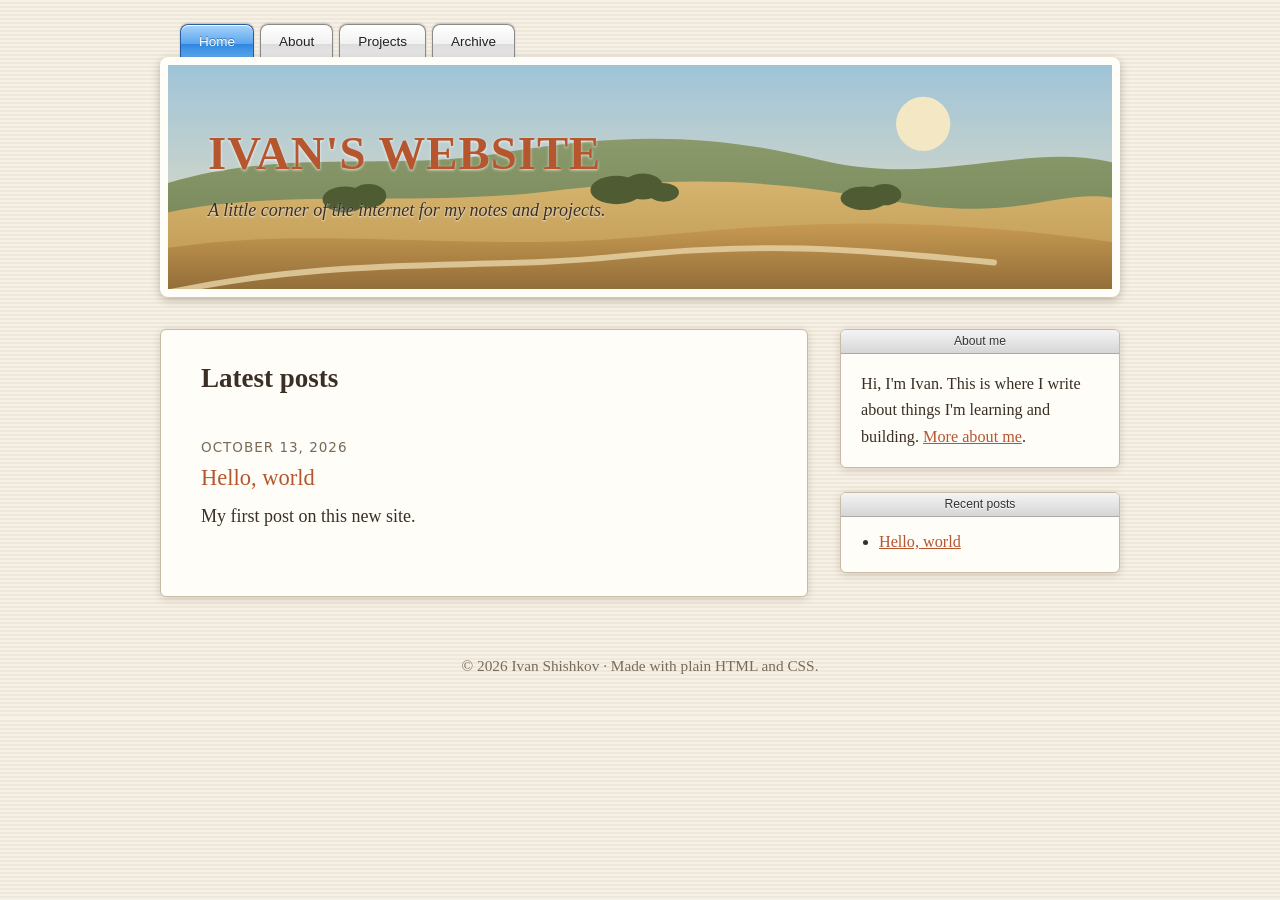
==== index.html @ f4763fa1 "Add header picture with the tabs tucked behind it Placeholder landscape lives in images/header.svg; " ====
<!doctype html>
<html lang="en">
<head>
  <meta charset="utf-8">
  <meta name="viewport" content="width=device-width, initial-scale=1">
  <title>Ivan's Website</title>
  <link rel="stylesheet" href="style.css">
</head>
<body>
  <!-- Tabs (they peek out from behind the picture). To add a tab, copy one <li> line. Put class="active" on the current page's link. -->
  <nav class="tabs">
    <ul>
      <li><a href="index.html" class="active">Home</a></li>
      <li><a href="about.html">About</a></li>
      <li><a href="projects.html">Projects</a></li>
      <li><a href="archive.html">Archive</a></li>
    </ul>
  </nav>

  <!-- Header picture: to use your own photo, put it in the images folder and change header.svg below to its file name -->
  <header class="banner" style="background-image: url('images/header.svg');">
    <p class="site-title"><a href="index.html">Ivan's Website</a></p>
    <p class="tagline">A little corner of the internet for my notes and projects.</p>
  </header>

  <div class="page">
    <main>
      <h2>Latest posts</h2>
      <ul class="posts">
        <!-- To add a post: copy posts/hello-world.html, rename it, then copy the <li> below -->
        <li>
          <span class="date">October 13, 2026</span>
          <a href="posts/hello-world.html">Hello, world</a>
          <p>My first post on this new site.</p>
        </li>
      </ul>
    </main>

    <aside>
      <section>
        <h3>About me</h3>
        <p>Hi, I'm Ivan. This is where I write about things I'm learning and building. <a href="about.html">More about me</a>.</p>
      </section>
      <section>
        <h3>Recent posts</h3>
        <ul>
          <li><a href="posts/hello-world.html">Hello, world</a></li>
        </ul>
      </section>
    </aside>
  </div>

  <footer>&copy; 2026 Ivan Shishkov &middot; Made with plain HTML and CSS.</footer>
</body>
</html>
---- style.css ----
/* ---------- Colours (change these to re-theme the whole site) ---------- */
:root {
  --paper: #f6f1e7;       /* page background, warm cream */
  --card: #fffdf8;        /* main content box */
  --ink: #3b2f25;         /* main text, dark brown */
  --muted: #7a6a58;       /* dates and small text */
  --clay: #b5562f;        /* links and highlights, terracotta */
  --moss: #5e6b3a;        /* tab bar, olive green */
  --moss-dark: #46522a;   /* active tab */
  --sand: #e4d8c3;        /* borders and lines */
}

/* ---------- Basics ---------- */
* { box-sizing: border-box; }
body {
  margin: 0;
  font-family: Georgia, "Times New Roman", serif;
  font-size: 18px;
  line-height: 1.65;
  color: var(--ink);
  background: var(--paper);
  /* faint horizontal pinstripes, like old Mac OS X windows */
  background-image: repeating-linear-gradient(var(--paper) 0 2px, #efe8da 2px 4px);
}
a { color: var(--clay); }
a:hover { color: var(--ink); }
h1, h2, h3 { line-height: 1.25; }

/* ---------- Tabs: little glossy "Aqua" folder tabs that sit behind the picture ---------- */
.tabs ul {
  max-width: 1000px;
  margin: 24px auto 0;
  padding: 0 40px;
  list-style: none;
  display: flex;
  flex-wrap: wrap;
  gap: 6px;
}
.tabs a {
  display: block;
  padding: 6px 18px 14px;            /* extra space at the bottom hides behind the picture */
  border: 1px solid #8a8a8a;
  border-bottom: none;
  border-radius: 8px 8px 0 0;        /* rounded top corners, like folder tabs */
  color: #222;
  text-decoration: none;
  font-family: "Lucida Grande", "Lucida Sans Unicode", Verdana, sans-serif;
  font-size: 0.75em;
  /* white glassy tab: bright top half, softer bottom half */
  background: linear-gradient(#ffffff 0%, #f1f1f1 45%, #dcdcdc 46%, #f4f4f4 100%);
  box-shadow: 0 -1px 2px rgba(0, 0, 0, 0.2), inset 0 1px 0 #fff;
}
.tabs a:hover { background: linear-gradient(#ffffff 0%, #e8f2fb 45%, #cfe2f3 46%, #eaf4fd 100%); }
/* the page you're on gets the blue "aqua" gel */
.tabs a.active {
  color: #fff;
  border-color: #2a5d9e;
  text-shadow: 0 -1px 0 rgba(0, 0, 0, 0.35);
  background: linear-gradient(#a8d3fb 0%, #5aa6ee 45%, #2f86e0 46%, #7ec4fb 100%);
}

/* ---------- Header picture with your name on it ---------- */
.banner {
  position: relative;
  z-index: 1;                        /* sits on top of the tabs' bottom edge */
  max-width: 960px;
  margin: -10px auto 0;              /* pulls the picture up over the tabs */
  height: 240px;
  padding: 50px 40px;
  background-color: var(--moss);     /* shows while the picture loads */
  background-size: cover;
  background-position: center;
  border: 8px solid var(--card);     /* white photo frame */
  border-radius: 8px;
  box-shadow: 0 3px 10px rgba(60, 40, 20, 0.3);
}
.site-title {
  margin: 0;
  font-size: 2.6em;
  font-weight: bold;
  letter-spacing: 1px;
  text-transform: uppercase;
}
.site-title a {
  color: var(--clay);
  text-decoration: none;
  text-shadow: 0 1px 3px rgba(255, 255, 255, 0.8);
}
.tagline {
  margin: 4px 0 0;
  color: var(--ink);
  font-style: italic;
  text-shadow: 0 1px 2px rgba(255, 255, 255, 0.9);
}

/* ---------- Page layout: main column + sidebar ---------- */
.page {
  max-width: 1000px;
  margin: 32px auto;
  padding: 0 20px;
  display: grid;
  grid-template-columns: 1fr 280px;
  gap: 32px;
}
main {
  background: var(--card);
  border: 1px solid #c9bca6;
  border-radius: 6px;
  box-shadow: 0 2px 8px rgba(60, 40, 20, 0.18);
  padding: 32px 40px;
}
main > h1:first-child, main > h2:first-child { margin-top: 0; }

/* ---------- Post list ---------- */
.posts { list-style: none; padding: 0; margin: 0; }
.posts li { padding: 18px 0; border-bottom: 1px solid var(--sand); }
.posts li:last-child { border-bottom: none; }
.posts a { font-size: 1.25em; text-decoration: none; }
.posts p { margin: 6px 0 0; }
.date {
  display: block;
  color: var(--muted);
  font-family: system-ui, sans-serif;
  font-size: 0.75em;
  text-transform: uppercase;
  letter-spacing: 1px;
}

/* ---------- Sidebar: little "windows" with a shaded title bar ---------- */
aside section {
  background: var(--card);
  border: 1px solid #c9bca6;
  border-radius: 6px;
  box-shadow: 0 2px 8px rgba(60, 40, 20, 0.18);
  margin-bottom: 24px;
  font-size: 0.9em;
  overflow: hidden;
}
aside section > *:not(h3) { margin-left: 20px; margin-right: 20px; }
aside h3 {
  margin: 0 0 12px;
  padding: 4px 12px;
  text-align: center;
  font-family: "Lucida Grande", "Lucida Sans Unicode", Verdana, sans-serif;
  font-size: 0.75em;
  font-weight: normal;
  color: #333;
  text-shadow: 0 1px 0 #fff;
  border-bottom: 1px solid #a9a9a9;
  background: linear-gradient(#f4f4f4, #d6d6d6);
}
aside ul { padding-left: 18px; margin-top: 0; margin-bottom: 16px; }

/* ---------- Footer ---------- */
footer {
  text-align: center;
  color: var(--muted);
  font-size: 0.85em;
  padding: 24px 20px 40px;
}

/* ---------- Phones: stack the sidebar under the posts ---------- */
@media (max-width: 760px) {
  .page { grid-template-columns: 1fr; }
  main { padding: 24px 20px; }
  .site-title { font-size: 1.7em; }
  .banner { height: 170px; padding: 28px 20px; margin-left: 12px; margin-right: 12px; }
  .tabs ul { padding: 0 24px; gap: 4px; }
  .tabs a { padding: 5px 10px 13px; }
}
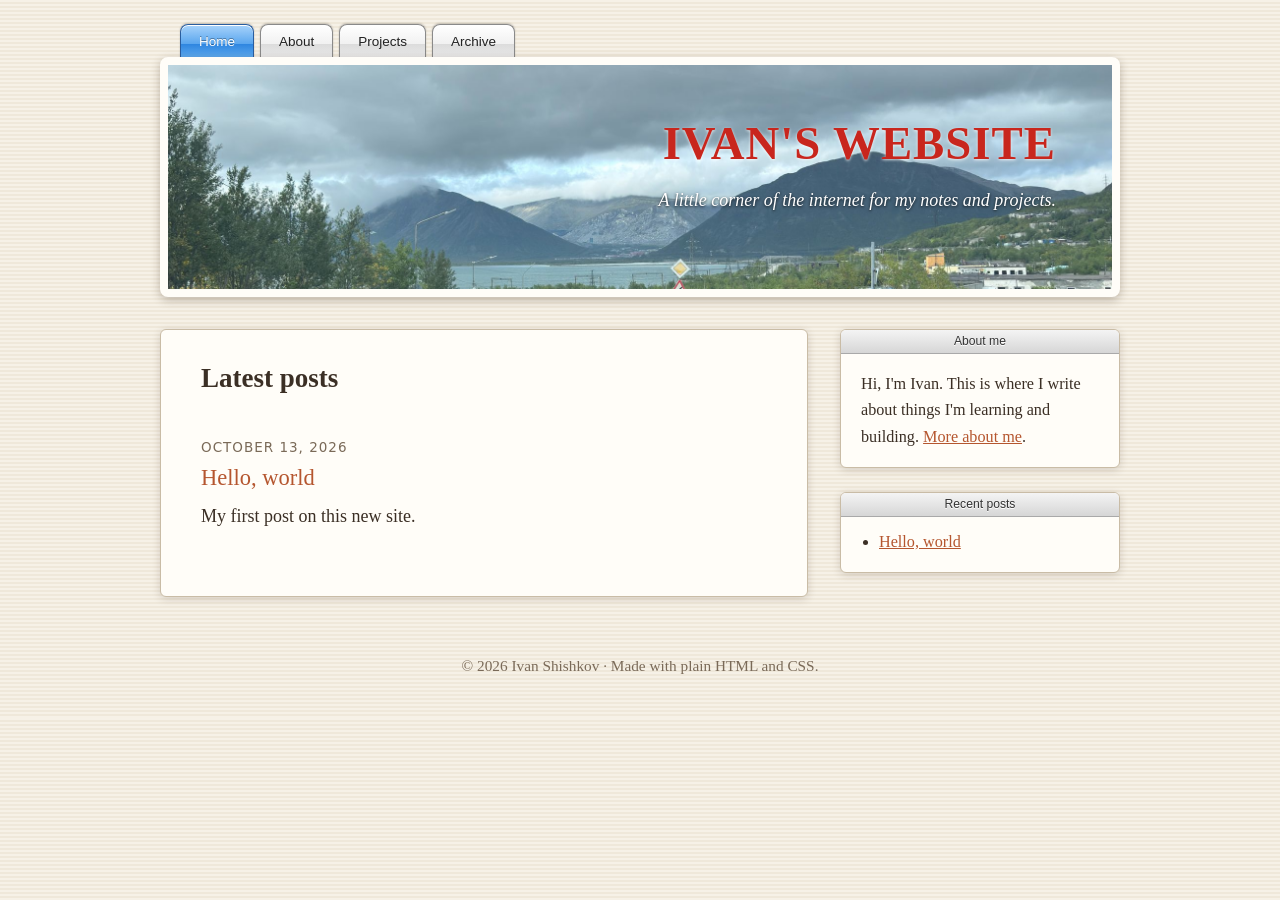
==== commit 37dc464f: "Use Ivan's mountain photo as the header picture Cropped to a wide banner around the mountains and la" ====
--- a/index.html
+++ b/index.html
@@ -17,8 +17,8 @@
     </ul>
   </nav>
 
-  <!-- Header picture: to use your own photo, put it in the images folder and change header.svg below to its file name -->
-  <header class="banner" style="background-image: url('images/header.svg');">
+  <!-- Header picture: to use your own photo, put it in the images folder and change header.jpg below to its file name -->
+  <header class="banner" style="background-image: url('images/header.jpg');">
     <p class="site-title"><a href="index.html">Ivan's Website</a></p>
     <p class="tagline">A little corner of the internet for my notes and projects.</p>
   </header>
--- a/style.css
+++ b/style.css
@@ -66,7 +66,8 @@
   max-width: 960px;
   margin: -10px auto 0;              /* pulls the picture up over the tabs */
   height: 240px;
-  padding: 50px 40px;
+  padding: 40px 56px;                /* generous space around the title */
+  text-align: right;                 /* title sits in the top right corner */
   background-color: var(--moss);     /* shows while the picture loads */
   background-size: cover;
   background-position: center;
@@ -82,15 +83,15 @@
   text-transform: uppercase;
 }
 .site-title a {
-  color: var(--clay);
+  color: #c8261d;                    /* bold red, like steveblank.com */
   text-decoration: none;
   text-shadow: 0 1px 3px rgba(255, 255, 255, 0.8);
 }
 .tagline {
   margin: 4px 0 0;
-  color: var(--ink);
+  color: #fff;
   font-style: italic;
-  text-shadow: 0 1px 2px rgba(255, 255, 255, 0.9);
+  text-shadow: 0 1px 3px rgba(0, 0, 0, 0.8);   /* dark glow keeps it readable on the photo */
 }
 
 /* ---------- Page layout: main column + sidebar ---------- */
@@ -164,7 +165,7 @@
   .page { grid-template-columns: 1fr; }
   main { padding: 24px 20px; }
   .site-title { font-size: 1.7em; }
-  .banner { height: 170px; padding: 28px 20px; margin-left: 12px; margin-right: 12px; }
+  .banner { height: 170px; padding: 24px 28px; margin-left: 12px; margin-right: 12px; }
   .tabs ul { padding: 0 24px; gap: 4px; }
   .tabs a { padding: 5px 10px 13px; }
 }
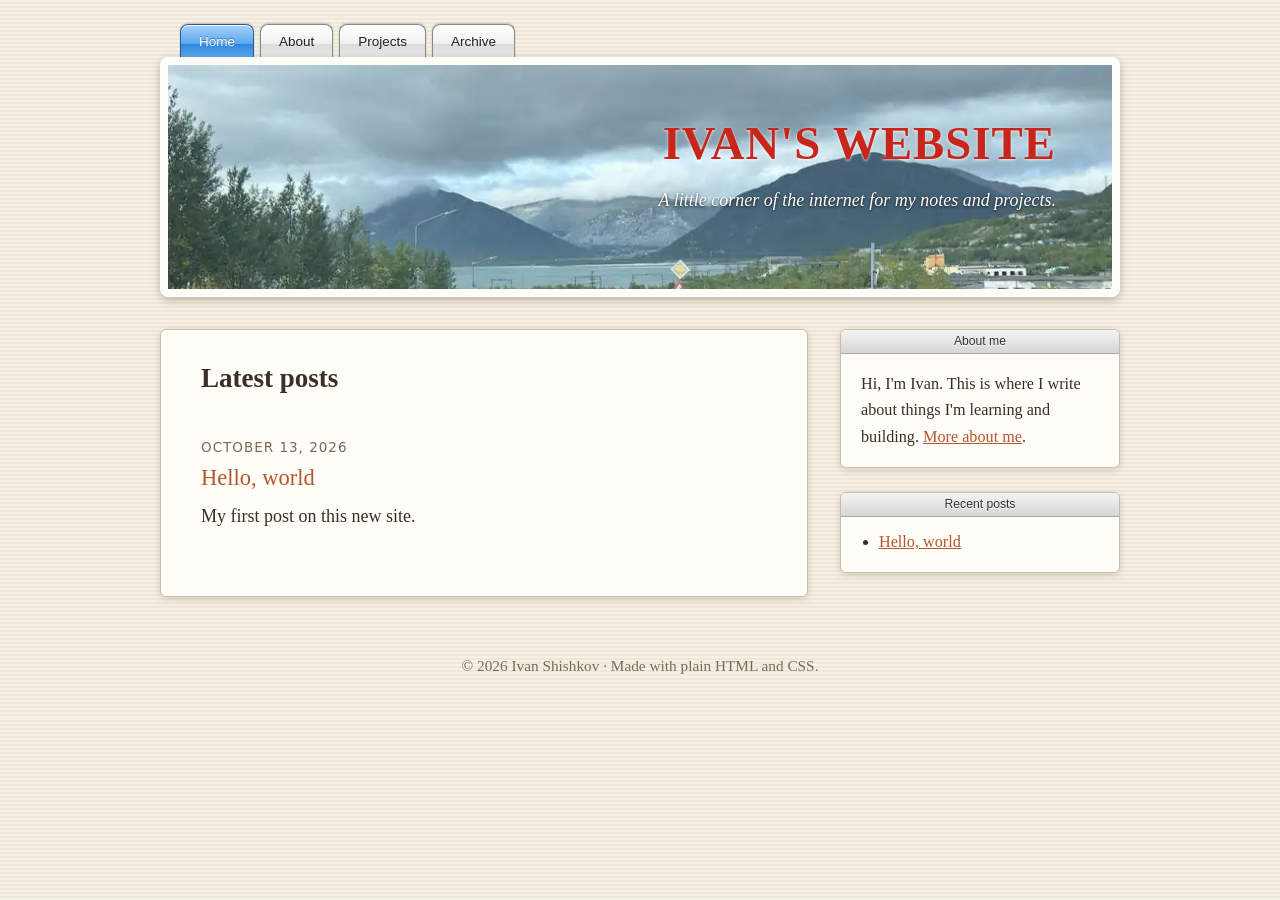
==== commit fcf98969: "Make the site faster and smoother - Inline and minify CSS at deploy time (build.mjs -> dist/) - Resp" ====
--- a/index.html
+++ b/index.html
@@ -3,23 +3,30 @@
 <head>
   <meta charset="utf-8">
   <meta name="viewport" content="width=device-width, initial-scale=1">
+  <link rel="icon" href="data:,">
   <title>Ivan's Website</title>
   <link rel="stylesheet" href="style.css">
+  <!-- Fetches the tab pages right away, and fully prepares any page when you hover its link, so clicks are instant -->
+  <script type="speculationrules">{"prerender":[{"where":{"href_matches":"/*"},"eagerness":"moderate"}],"prefetch":[{"urls":["/","/about","/projects","/archive"],"eagerness":"immediate"}]}</script>
 </head>
 <body>
   <!-- Tabs (they peek out from behind the picture). To add a tab, copy one <li> line. Put class="active" on the current page's link. -->
   <nav class="tabs">
     <ul>
-      <li><a href="index.html" class="active">Home</a></li>
-      <li><a href="about.html">About</a></li>
-      <li><a href="projects.html">Projects</a></li>
-      <li><a href="archive.html">Archive</a></li>
+      <li><a href="/" class="active">Home</a></li>
+      <li><a href="/about">About</a></li>
+      <li><a href="/projects">Projects</a></li>
+      <li><a href="/archive">Archive</a></li>
     </ul>
   </nav>
 
-  <!-- Header picture: to use your own photo, put it in the images folder and change header.jpg below to its file name -->
-  <header class="banner" style="background-image: url('images/header.jpg');">
-    <p class="site-title"><a href="index.html">Ivan's Website</a></p>
+  <!-- Header picture. To use your own photo, replace images/header.jpg, then run ./make-header-images.sh to make the small fast copies -->
+  <header class="banner">
+    <picture class="banner-photo">
+      <source type="image/webp" srcset="images/header-640.webp 640w, images/header-960.webp 960w, images/header-1280.webp 1280w, images/header-1920.webp 1920w" sizes="(max-width: 960px) 100vw, 944px">
+      <img src="images/header.jpg" alt="" width="1920" height="618" fetchpriority="high">
+    </picture>
+    <p class="site-title"><a href="/">Ivan's Website</a></p>
     <p class="tagline">A little corner of the internet for my notes and projects.</p>
   </header>
 
@@ -27,10 +34,10 @@
     <main>
       <h2>Latest posts</h2>
       <ul class="posts">
-        <!-- To add a post: copy posts/hello-world.html, rename it, then copy the <li> below -->
+        <!-- To add a post: copy posts/hello-world.html, rename it, then copy the <li> below (links leave off .html, e.g. /posts/my-post) -->
         <li>
           <span class="date">October 13, 2026</span>
-          <a href="posts/hello-world.html">Hello, world</a>
+          <a href="/posts/hello-world">Hello, world</a>
           <p>My first post on this new site.</p>
         </li>
       </ul>
@@ -39,12 +46,12 @@
     <aside>
       <section>
         <h3>About me</h3>
-        <p>Hi, I'm Ivan. This is where I write about things I'm learning and building. <a href="about.html">More about me</a>.</p>
+        <p>Hi, I'm Ivan. This is where I write about things I'm learning and building. <a href="/about">More about me</a>.</p>
       </section>
       <section>
         <h3>Recent posts</h3>
         <ul>
-          <li><a href="posts/hello-world.html">Hello, world</a></li>
+          <li><a href="/posts/hello-world">Hello, world</a></li>
         </ul>
       </section>
     </aside>
--- a/style.css
+++ b/style.css
@@ -26,6 +26,15 @@
 a:hover { color: var(--ink); }
 h1, h2, h3 { line-height: 1.25; }
 
+/* ---------- Smooth page changes: tabs and picture stay put, the content fades ---------- */
+@view-transition { navigation: auto; }
+.tabs { view-transition-name: tabs; }
+.banner { view-transition-name: banner; }
+::view-transition-group(*) { animation-duration: 0.18s; }
+@media (prefers-reduced-motion: reduce) {
+  @view-transition { navigation: none; }
+}
+
 /* ---------- Tabs: little glossy "Aqua" folder tabs that sit behind the picture ---------- */
 .tabs ul {
   max-width: 1000px;
@@ -49,8 +58,14 @@
   /* white glassy tab: bright top half, softer bottom half */
   background: linear-gradient(#ffffff 0%, #f1f1f1 45%, #dcdcdc 46%, #f4f4f4 100%);
   box-shadow: 0 -1px 2px rgba(0, 0, 0, 0.2), inset 0 1px 0 #fff;
+  -webkit-tap-highlight-color: transparent;   /* no big blue box when tapped on phones */
+  transition: transform 0.1s, filter 0.15s;
 }
 .tabs a:hover { background: linear-gradient(#ffffff 0%, #e8f2fb 45%, #cfe2f3 46%, #eaf4fd 100%); }
+.tabs a:active { transform: translateY(1px); filter: brightness(0.94); }   /* pressed */
+.tabs a:focus { outline: none; }
+/* keyboard users still get a ring, shaped like the tab */
+.tabs a:focus-visible { box-shadow: 0 0 0 2px var(--paper), 0 0 0 4px #2f86e0; }
 /* the page you're on gets the blue "aqua" gel */
 .tabs a.active {
   color: #fff;
@@ -65,15 +80,22 @@
   z-index: 1;                        /* sits on top of the tabs' bottom edge */
   max-width: 960px;
   margin: -10px auto 0;              /* pulls the picture up over the tabs */
-  height: 240px;
+  min-height: 240px;                 /* grows if the text needs more room */
   padding: 40px 56px;                /* generous space around the title */
   text-align: right;                 /* title sits in the top right corner */
   background-color: var(--moss);     /* shows while the picture loads */
-  background-size: cover;
-  background-position: center;
   border: 8px solid var(--card);     /* white photo frame */
   border-radius: 8px;
   box-shadow: 0 3px 10px rgba(60, 40, 20, 0.3);
+  isolation: isolate;                /* keeps the photo behind the title */
+}
+.banner-photo img {
+  position: absolute;
+  inset: 0;
+  z-index: -1;
+  width: 100%;
+  height: 100%;
+  object-fit: cover;                 /* fills the frame like a background */
 }
 .site-title {
   margin: 0;
@@ -165,7 +187,7 @@
   .page { grid-template-columns: 1fr; }
   main { padding: 24px 20px; }
   .site-title { font-size: 1.7em; }
-  .banner { height: 170px; padding: 24px 28px; margin-left: 12px; margin-right: 12px; }
+  .banner { min-height: 170px; padding: 24px 28px; margin-left: 12px; margin-right: 12px; }
   .tabs ul { padding: 0 24px; gap: 4px; }
   .tabs a { padding: 5px 10px 13px; }
 }
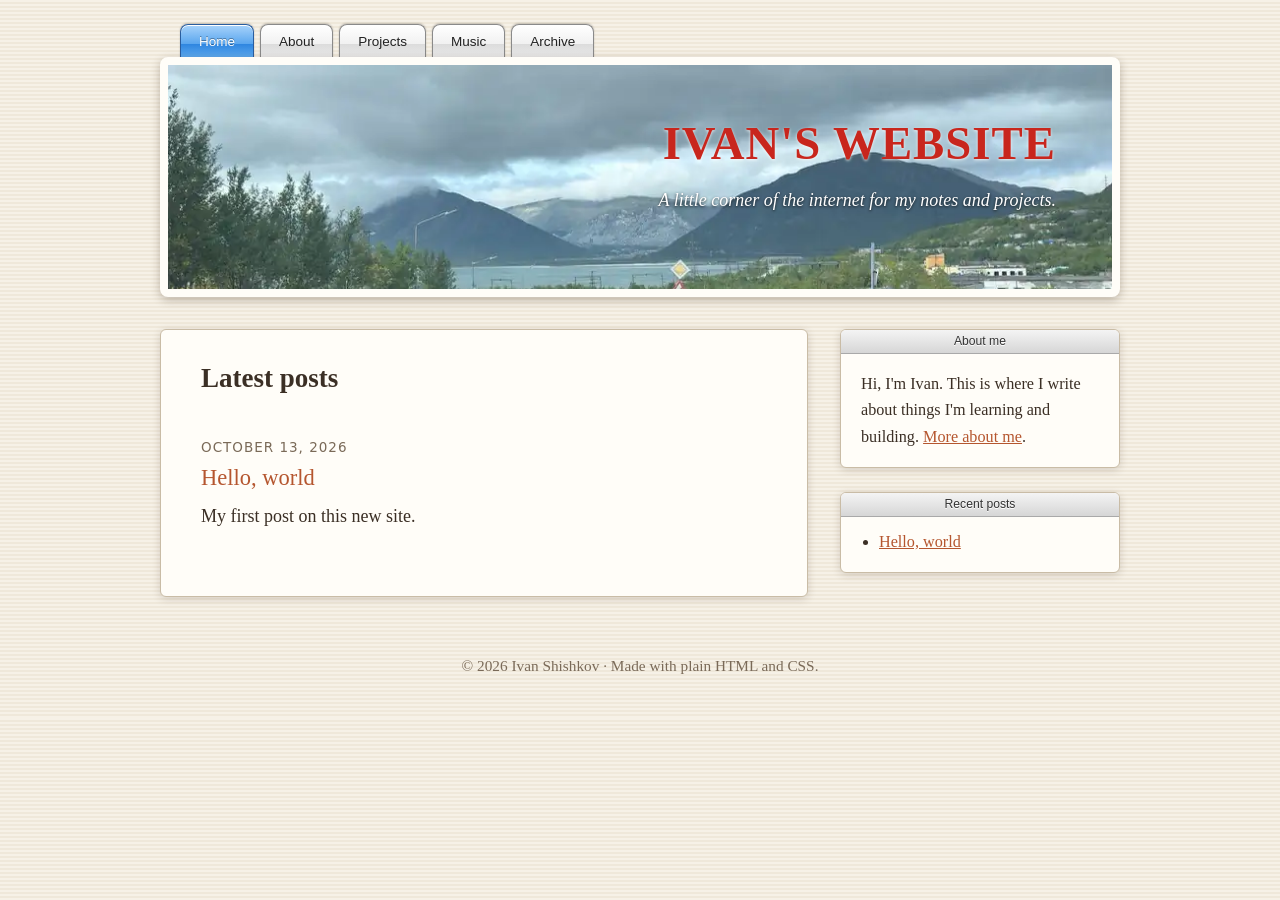
==== commit 3f27f225: "Add a Music tab and a starter Music page Co-Authored-By: Claude Opus 5.5 <noreply@anthropic.com> Cla" ====
--- a/index.html
+++ b/index.html
@@ -7,7 +7,7 @@
   <title>Ivan's Website</title>
   <link rel="stylesheet" href="style.css">
   <!-- Fetches the tab pages right away, and fully prepares any page when you hover its link, so clicks are instant -->
-  <script type="speculationrules">{"prerender":[{"where":{"href_matches":"/*"},"eagerness":"moderate"}],"prefetch":[{"urls":["/","/about","/projects","/archive"],"eagerness":"immediate"}]}</script>
+  <script type="speculationrules">{"prerender":[{"where":{"href_matches":"/*"},"eagerness":"moderate"}],"prefetch":[{"urls":["/","/about","/projects","/music","/archive"],"eagerness":"immediate"}]}</script>
 </head>
 <body>
   <!-- Tabs (they peek out from behind the picture). To add a tab, copy one <li> line. Put class="active" on the current page's link. -->
@@ -16,6 +16,7 @@
       <li><a href="/" class="active">Home</a></li>
       <li><a href="/about">About</a></li>
       <li><a href="/projects">Projects</a></li>
+      <li><a href="/music">Music</a></li>
       <li><a href="/archive">Archive</a></li>
     </ul>
   </nav>
--- a/style.css
+++ b/style.css
@@ -140,6 +140,7 @@
 .posts li:last-child { border-bottom: none; }
 .posts a { font-size: 1.25em; text-decoration: none; }
 .posts p { margin: 6px 0 0; }
+.song { font-size: 1.25em; color: var(--clay); }   /* song titles on the Music page */
 .date {
   display: block;
   color: var(--muted);
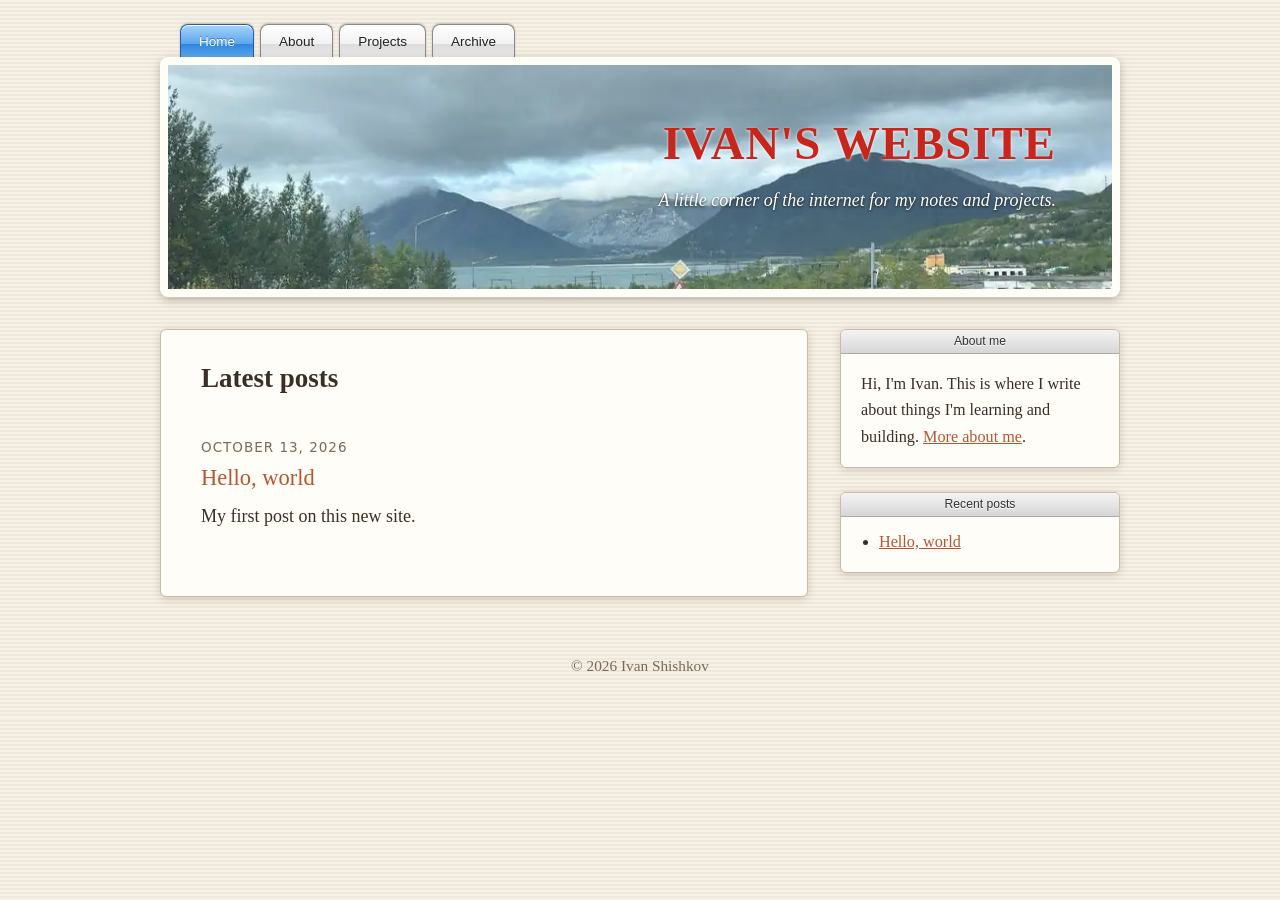
==== commit 1751de00: "Shorten the footer to just the copyright line Co-Authored-By: Claude Opus 5.5 (1M context) <noreply@" ====
--- a/index.html
+++ b/index.html
@@ -7,7 +7,7 @@
   <title>Ivan's Website</title>
   <link rel="stylesheet" href="style.css">
   <!-- Fetches the tab pages right away, and fully prepares any page when you hover its link, so clicks are instant -->
-  <script type="speculationrules">{"prerender":[{"where":{"href_matches":"/*"},"eagerness":"moderate"}],"prefetch":[{"urls":["/","/about","/projects","/music","/archive"],"eagerness":"immediate"}]}</script>
+  <script type="speculationrules">{"prerender":[{"where":{"href_matches":"/*"},"eagerness":"moderate"}],"prefetch":[{"urls":["/","/about","/projects","/archive"],"eagerness":"immediate"}]}</script>
 </head>
 <body>
   <!-- Tabs (they peek out from behind the picture). To add a tab, copy one <li> line. Put class="active" on the current page's link. -->
@@ -16,7 +16,6 @@
       <li><a href="/" class="active">Home</a></li>
       <li><a href="/about">About</a></li>
       <li><a href="/projects">Projects</a></li>
-      <li><a href="/music">Music</a></li>
       <li><a href="/archive">Archive</a></li>
     </ul>
   </nav>
@@ -58,6 +57,6 @@
     </aside>
   </div>
 
-  <footer>&copy; 2026 Ivan Shishkov &middot; Made with plain HTML and CSS.</footer>
+  <footer>&copy; 2026 Ivan Shishkov </footer>
 </body>
 </html>
--- a/style.css
+++ b/style.css
@@ -140,7 +140,6 @@
 .posts li:last-child { border-bottom: none; }
 .posts a { font-size: 1.25em; text-decoration: none; }
 .posts p { margin: 6px 0 0; }
-.song { font-size: 1.25em; color: var(--clay); }   /* song titles on the Music page */
 .date {
   display: block;
   color: var(--muted);
@@ -175,6 +174,35 @@
 }
 aside ul { padding-left: 18px; margin-top: 0; margin-bottom: 16px; }
 
+/* ---------- Music page ---------- */
+.crumbs { margin: 0 0 4px; font-size: 0.85em; color: var(--muted); }
+.genre-shape { margin: 8px 0 24px; text-align: center; }
+.genre-shape svg { width: 100%; max-width: 460px; height: auto; }
+.genre-shape .ring { fill: none; stroke: var(--sand); stroke-width: 1; }
+.genre-shape .shape { fill: rgba(94, 107, 58, 0.35); stroke: var(--moss); stroke-width: 2; stroke-linejoin: round; }
+.genre-shape circle { fill: var(--clay); }
+.genre-shape text { fill: var(--ink); font-family: "Lucida Grande", "Lucida Sans Unicode", Verdana, sans-serif; font-size: 15px; }
+.genre-shape figcaption { font-size: 0.85em; color: var(--muted); max-width: 440px; margin: 4px auto 0; }
+/* the rating badge: a little blue Aqua gel, like the active tab */
+.score {
+  flex: none;
+  min-width: 52px;
+  padding: 4px 8px;
+  border: 1px solid #2a5d9e;
+  border-radius: 8px;
+  text-align: center;
+  color: #fff;
+  font: bold 1.2em "Lucida Grande", "Lucida Sans Unicode", Verdana, sans-serif;
+  text-shadow: 0 -1px 0 rgba(0, 0, 0, 0.35);
+  background: linear-gradient(#a8d3fb 0%, #5aa6ee 45%, #2f86e0 46%, #7ec4fb 100%);
+}
+.score small { font-size: 0.6em; font-weight: normal; }
+.album-row { display: grid; grid-template-columns: auto 1fr; column-gap: 16px; align-items: center; }
+.album-row .score { grid-row: span 2; }
+.album-head { display: flex; justify-content: space-between; align-items: flex-start; gap: 16px; margin-bottom: 8px; }
+.album-head h1 { margin: 0 0 4px; }
+aside ol { padding-left: 24px; margin-top: 0; margin-bottom: 16px; }
+
 /* ---------- Footer ---------- */
 footer {
   text-align: center;
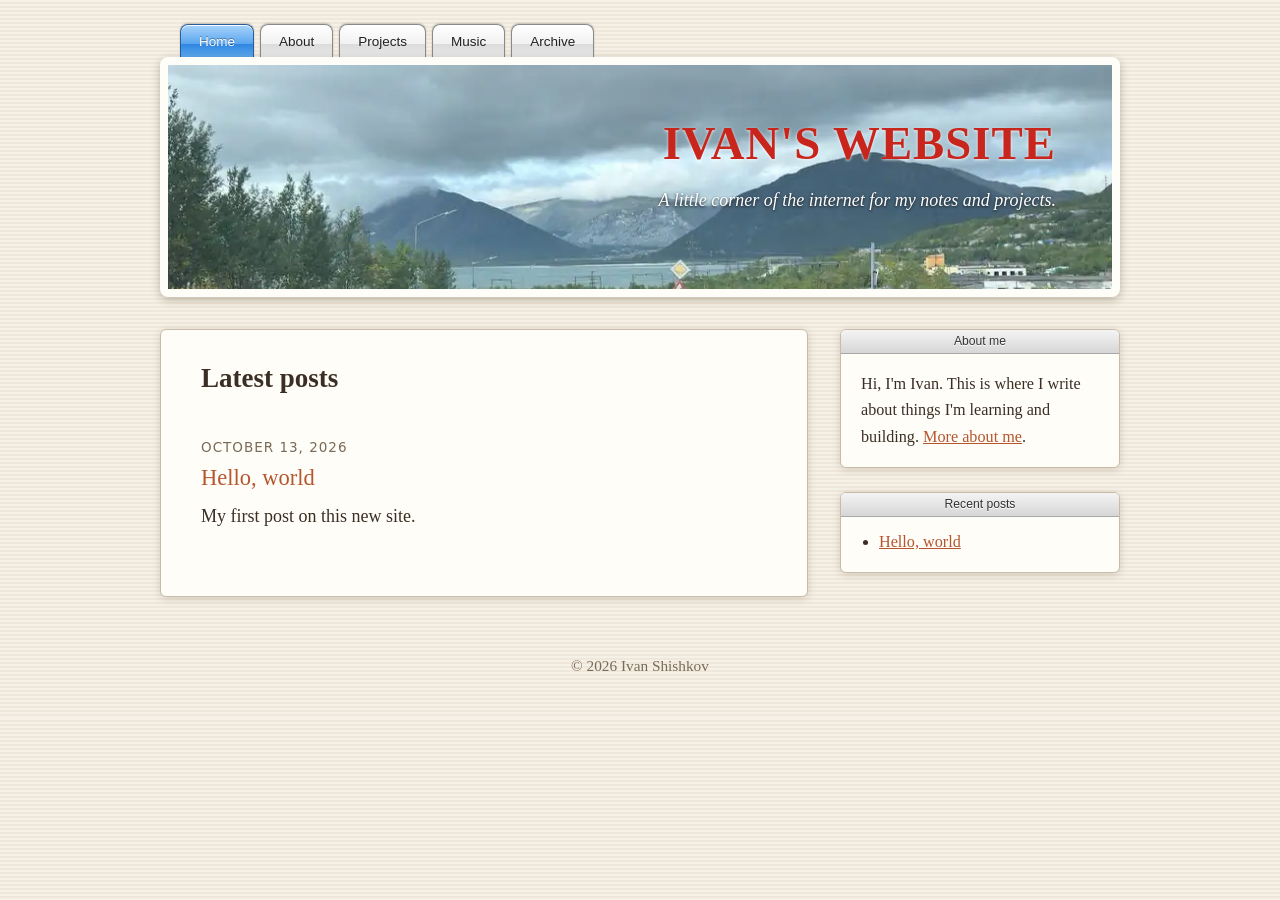
==== commit 2486fb3a: "Merge branch 'main' of https://github.com/shimvanHotdog/website" ====
--- a/index.html
+++ b/index.html
@@ -7,7 +7,7 @@
   <title>Ivan's Website</title>
   <link rel="stylesheet" href="style.css">
   <!-- Fetches the tab pages right away, and fully prepares any page when you hover its link, so clicks are instant -->
-  <script type="speculationrules">{"prerender":[{"where":{"href_matches":"/*"},"eagerness":"moderate"}],"prefetch":[{"urls":["/","/about","/projects","/archive"],"eagerness":"immediate"}]}</script>
+  <script type="speculationrules">{"prerender":[{"where":{"href_matches":"/*"},"eagerness":"moderate"}],"prefetch":[{"urls":["/","/about","/projects","/music","/archive"],"eagerness":"immediate"}]}</script>
 </head>
 <body>
   <!-- Tabs (they peek out from behind the picture). To add a tab, copy one <li> line. Put class="active" on the current page's link. -->
@@ -16,6 +16,7 @@
       <li><a href="/" class="active">Home</a></li>
       <li><a href="/about">About</a></li>
       <li><a href="/projects">Projects</a></li>
+      <li><a href="/music">Music</a></li>
       <li><a href="/archive">Archive</a></li>
     </ul>
   </nav>
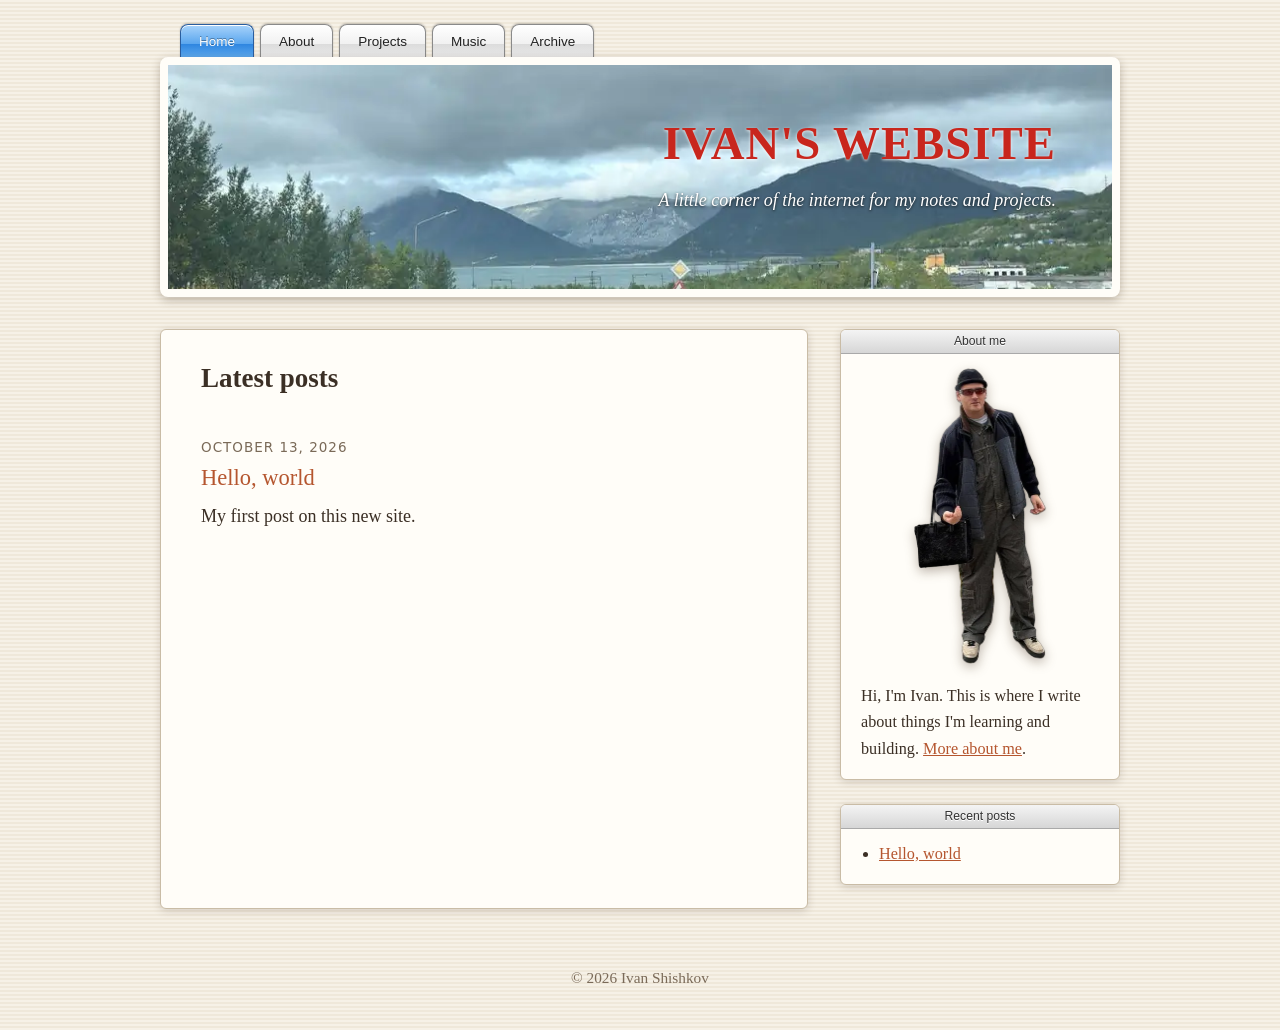
==== commit b9ec3310: "Add Ivan's cut-out photo to the About me box on the home page Co-Authored-By: Claude Opus 5.5 <norep" ====
--- a/index.html
+++ b/index.html
@@ -47,6 +47,8 @@
     <aside>
       <section>
         <h3>About me</h3>
+        <!-- My cut-out photo. To swap it, replace images/ivan.webp (a see-through background looks best) -->
+        <img class="me" src="images/ivan.webp" alt="Ivan, standing in a cap, sunglasses and denim overalls, holding a black bag" width="273" height="600" loading="lazy">
         <p>Hi, I'm Ivan. This is where I write about things I'm learning and building. <a href="/about">More about me</a>.</p>
       </section>
       <section>
@@ -58,6 +60,6 @@
     </aside>
   </div>
 
-  <footer>&copy; 2026 Ivan Shishkov </footer>
+  <footer>&copy; 2026 Ivan Shishkov</footer>
 </body>
 </html>
--- a/style.css
+++ b/style.css
@@ -183,25 +183,48 @@
 .genre-shape circle { fill: var(--clay); }
 .genre-shape text { fill: var(--ink); font-family: "Lucida Grande", "Lucida Sans Unicode", Verdana, sans-serif; font-size: 15px; }
 .genre-shape figcaption { font-size: 0.85em; color: var(--muted); max-width: 440px; margin: 4px auto 0; }
-/* the rating badge: a little blue Aqua gel, like the active tab */
-.score {
-  flex: none;
-  min-width: 52px;
-  padding: 4px 8px;
+/* play-count badge: a little blue Aqua gel, like the active tab */
+.badge {
+  display: inline-block;
+  margin-top: 8px;
+  padding: 2px 10px;
   border: 1px solid #2a5d9e;
   border-radius: 8px;
-  text-align: center;
   color: #fff;
-  font: bold 1.2em "Lucida Grande", "Lucida Sans Unicode", Verdana, sans-serif;
+  font: 0.75em "Lucida Grande", "Lucida Sans Unicode", Verdana, sans-serif;
   text-shadow: 0 -1px 0 rgba(0, 0, 0, 0.35);
   background: linear-gradient(#a8d3fb 0%, #5aa6ee 45%, #2f86e0 46%, #7ec4fb 100%);
 }
-.score small { font-size: 0.6em; font-weight: normal; }
-.album-row { display: grid; grid-template-columns: auto 1fr; column-gap: 16px; align-items: center; }
-.album-row .score { grid-row: span 2; }
-.album-head { display: flex; justify-content: space-between; align-items: flex-start; gap: 16px; margin-bottom: 8px; }
+.cover {
+  display: block;
+  width: 100%;
+  aspect-ratio: 1;
+  object-fit: cover;
+  border: 1px solid #c9bca6;
+  border-radius: 4px;
+  box-shadow: 0 2px 6px rgba(60, 40, 20, 0.2);
+}
+.cover-empty { display: grid; place-items: center; font-size: 2em; color: var(--muted); background: var(--sand); }
+/* album covers in a grid on an artist's page */
+.albums { list-style: none; padding: 0; margin: 20px 0 0; display: grid; grid-template-columns: repeat(auto-fill, minmax(140px, 1fr)); gap: 20px; }
+.albums a { text-decoration: none; }
+.albums .album-name { display: block; margin-top: 6px; line-height: 1.3; }
+.album-head { display: flex; align-items: flex-end; gap: 20px; margin-bottom: 8px; }
+.album-head .cover { width: 160px; flex: none; }
 .album-head h1 { margin: 0 0 4px; }
+.tracks { padding-left: 24px; }
+.muted { color: var(--muted); font-size: 0.9em; }
+#music.loading { opacity: 0.6; transition: opacity 0.2s; }
 aside ol { padding-left: 24px; margin-top: 0; margin-bottom: 16px; }
+
+/* ---------- My cut-out photo in the "About me" box ---------- */
+aside section > .me {
+  display: block;
+  width: auto;
+  height: 300px;
+  margin: 4px auto 0;                /* centred in the box */
+  filter: drop-shadow(0 4px 6px rgba(60, 40, 20, 0.35));   /* soft shadow that follows my outline */
+}
 
 /* ---------- Footer ---------- */
 footer {
@@ -219,4 +242,5 @@
   .banner { min-height: 170px; padding: 24px 28px; margin-left: 12px; margin-right: 12px; }
   .tabs ul { padding: 0 24px; gap: 4px; }
   .tabs a { padding: 5px 10px 13px; }
-}
+  .album-head .cover { width: 110px; }
+}
